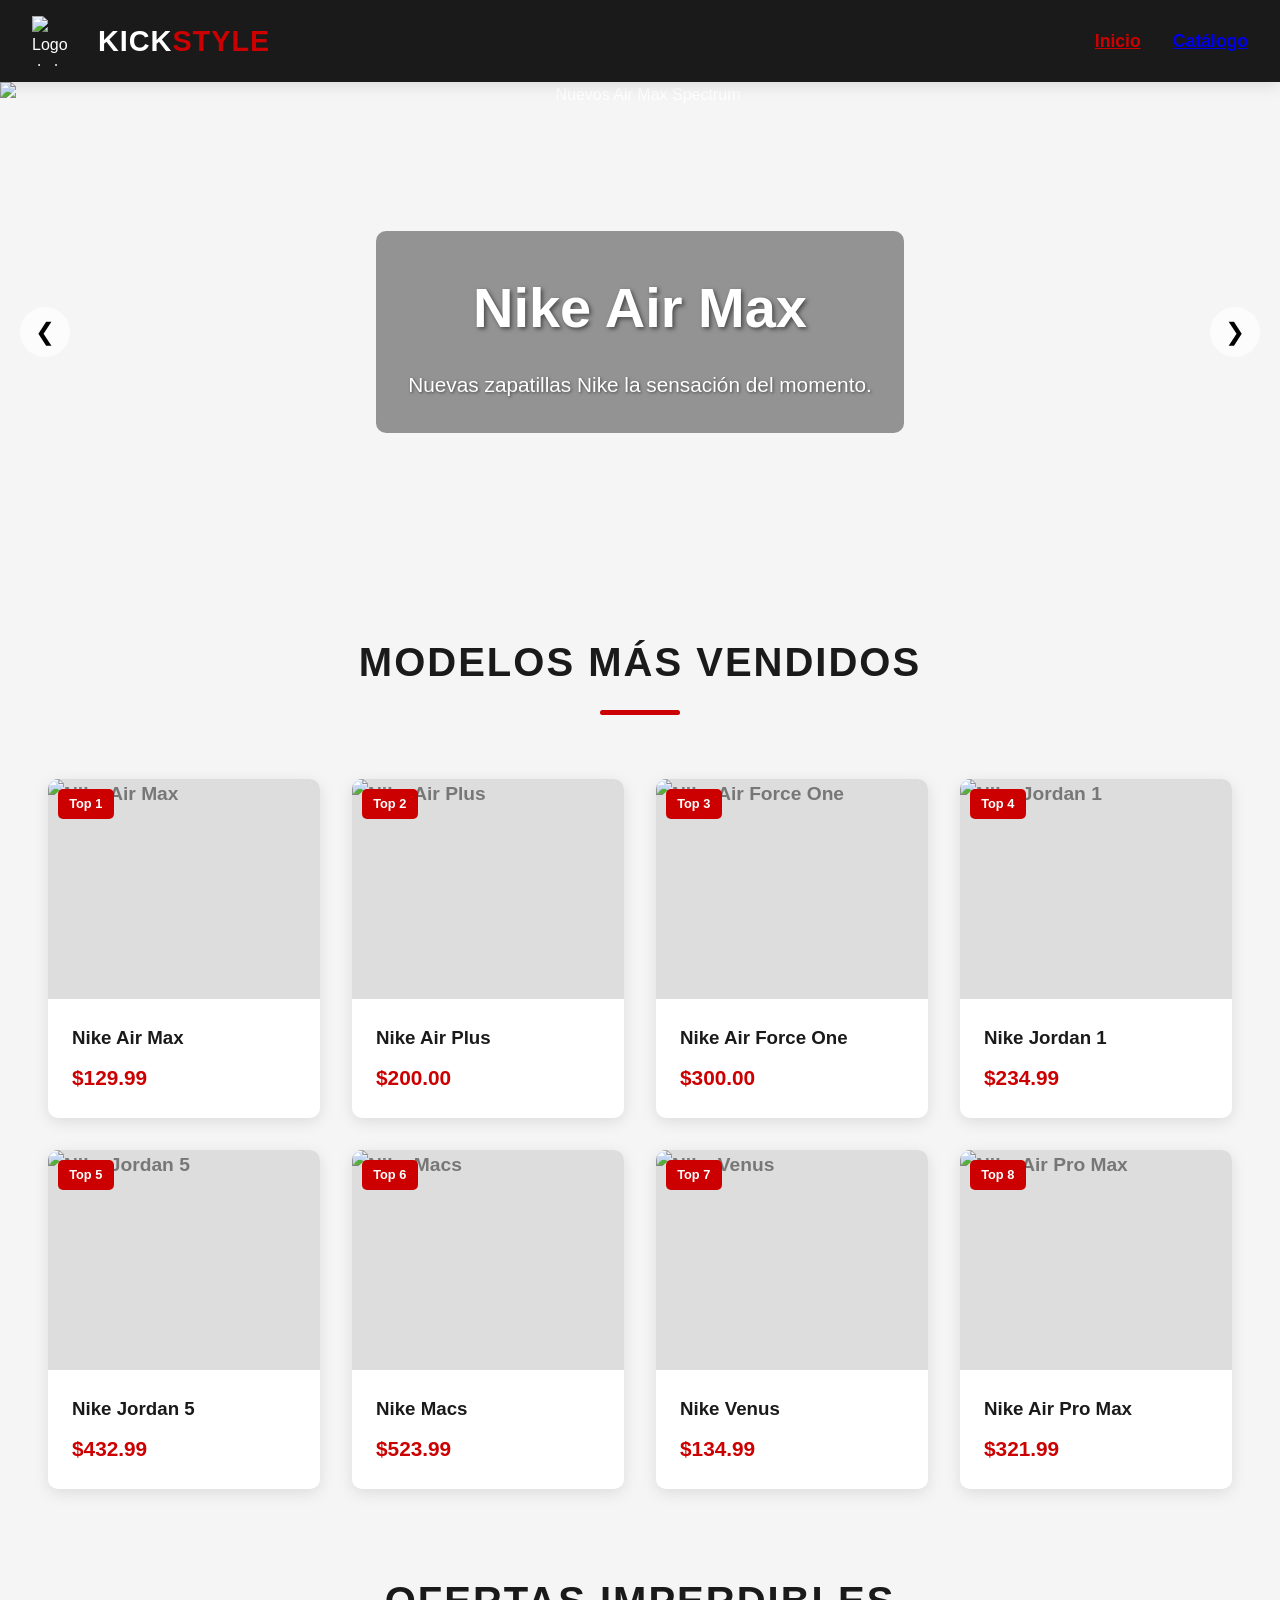
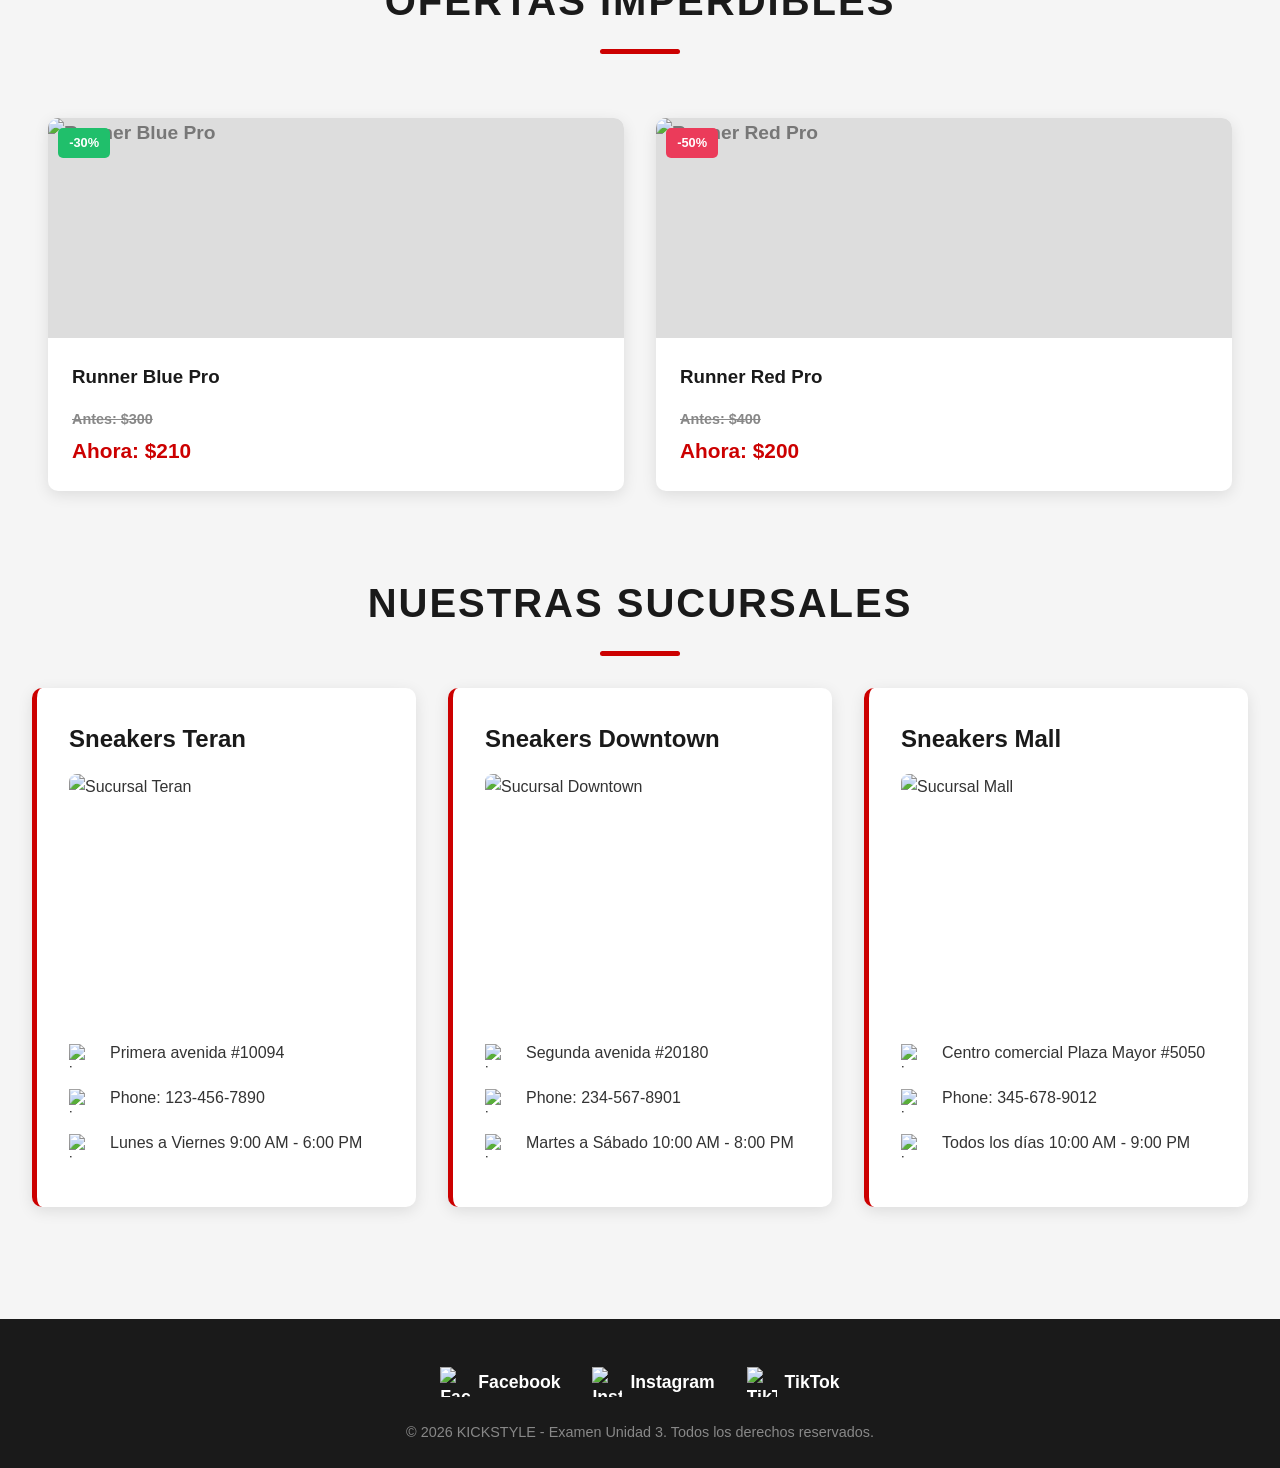
==== index.html @ 7852f63f "Add files via upload" ====
<!DOCTYPE html>
<html lang="es">
<head>
    <meta charset="UTF-8">
    <meta name="viewport" content="width=device-width, initial-scale=1.0">
    <title>Tienda tenis- Inicio</title>
    <link rel="stylesheet" href="style.css">
</head>
<body>

    <header class="header">
        <div class="logo">
            <img src="image/images-2-removebg-preview.png" alt="Logo de la tienda" class="logo-img">
            <h1>KICK<span>STYLE</span></h1>
        </div>
        <nav class="nav">
            <ul>
                <li><a href="index.html" class="active">Inicio</a></li>
                <li><a href="page2.html">Catálogo</a></li>
            </ul>
        </nav>
    </header>

    <main>
        <!-- CARRUSEL -->
        <section>
            <div class="carousel-container">
                <button class="carousel-btn btn-prev" onclick="moveCarousel(-1)">&#10094;</button>
                <div class="carousel-track" id="carouselTrack">
                    <div class="carousel-slide">
                        <img src="image/Zapatillas gratis 1920.jpg" alt="Nuevos Air Max Spectrum" class="carousel-img">
                        <div class="carousel-content">
                            <h2>Nike Air Max</h2>
                            <p>Nuevas zapatillas Nike la sensación del momento.</p>
                        </div>
                    </div>
                    <div class="carousel-slide">
                        <img src="image/Zapatillas gratis Pixabay.png" alt="Sneakers Premium" class="carousel-img">
                        <div class="carousel-content">
                            <h2>Sneakers Premium</h2>
                            <p>Diseño exclusivo y comodidad garantizada.</p>
                        </div>
                    </div>
                    <div class="carousel-slide">
                        <img src="image/Sneakers AI Generated.jpg" alt="Nuevos Air Max Deluxe" class="carousel-img">
                        <div class="carousel-content">
                            <h2>Air Max Deluxe</h2>
                            <p>Tecnología avanzada en cada paso.</p>
                        </div>
                    </div>
                    <div class="carousel-slide">
                        <img src="image/Sneakers Nike AI.png" alt="Nuevos Air Max Premier" class="carousel-img">
                        <div class="carousel-content">
                            <h2>Air Max Premier</h2>
                            <p>Estilo y rendimiento en perfecta armonía.</p>
                        </div>
                    </div>
                </div>
                <button class="carousel-btn btn-next" onclick="moveCarousel(1)">&#10095;</button>
            </div>
        </section>

        <!-- MODELOS MÁS VENDIDOS -->
        <section>
            <h2 class="section-title">Modelos Más Vendidos</h2>
            <div class="grid-container">
                <div class="card">
                    <div class="card-tag">Top 1</div>
                    <div class="card-img"><img src="image/Zapatillas Popmelon.jpg" alt="Nike Air Max"></div>
                    <div class="card-info">
                        <h3>Nike Air Max</h3>
                        <p class="price">$129.99</p>
                    </div>
                </div>
                <div class="card">
                    <div class="card-tag">Top 2</div>
                    <div class="card-img"><img src="image/Sneakers Nike AI.png" alt="Nike Air Plus"></div>
                    <div class="card-info">
                        <h3>Nike Air Plus</h3>
                        <p class="price">$200.00</p>
                    </div>
                </div>
                <div class="card">
                    <div class="card-tag">Top 3</div>
                    <div class="card-img"><img src="image/Sneakers AI Generated.jpg" alt="Nike Air Force One"></div>
                    <div class="card-info">
                        <h3>Nike Air Force One</h3>
                        <p class="price">$300.00</p>
                    </div>
                </div>
                <div class="card">
                    <div class="card-tag">Top 4</div>
                    <div class="card-img"><img src="image/Zapatillas gratis 1920.jpg" alt="Nike Jordan 1"></div>
                    <div class="card-info">
                        <h3>Nike Jordan 1</h3>
                        <p class="price">$234.99</p>
                    </div>
                </div>
                <div class="card">
                    <div class="card-tag">Top 5</div>
                    <div class="card-img"><img src="image/Zapatillas gratis Pixabay.png" alt="Nike Jordan 5"></div>
                    <div class="card-info">
                        <h3>Nike Jordan 5</h3>
                        <p class="price">$432.99</p>
                    </div>
                </div>
                <div class="card">
                    <div class="card-tag">Top 6</div>
                    <div class="card-img"><img src="image/Sneakers Nike AI.png" alt="Nike Macs"></div>
                    <div class="card-info">
                        <h3>Nike Macs</h3>
                        <p class="price">$523.99</p>
                    </div>
                </div>
                <div class="card">
                    <div class="card-tag">Top 7</div>
                    <div class="card-img"><img src="image/Sneakers AI Generated.jpg" alt="Nike Venus"></div>
                    <div class="card-info">
                        <h3>Nike Venus</h3>
                        <p class="price">$134.99</p>
                    </div>
                </div>
                <div class="card">
                    <div class="card-tag">Top 8</div>
                    <div class="card-img"><img src="image/Zapatillas Popmelon.jpg" alt="Nike Air Pro Max"></div>
                    <div class="card-info">
                        <h3>Nike Air Pro Max</h3>
                        <p class="price">$321.99</p>
                    </div>
                </div>
            </div>
        </section>

        <!-- OFERTAS IMPERDIBLES -->
        <section>
            <h2 class="section-title">Ofertas Imperdibles</h2>
            <div class="grid-container" style="grid-template-columns: repeat(2, 1fr);">
                <div class="card">
                    <div class="card-tag" style="background: #20bf6b;">-30%</div>
                    <div class="card-img"><img src="image/Sneakers Nike AI.png" alt="Runner Blue Pro"></div>
                    <div class="card-info">
                        <h3>Runner Blue Pro</h3>
                        <p class="price"><span class="old-price">Antes: $300</span><br>Ahora: $210</p>
                    </div>
                </div>
                <div class="card">
                    <div class="card-tag" style="background: #eb3b5a;">-50%</div>
                    <div class="card-img"><img src="image/Sneakers AI Generated.jpg" alt="Runner Red Pro"></div>
                    <div class="card-info">
                        <h3>Runner Red Pro</h3>
                        <p class="price"><span class="old-price">Antes: $400</span><br>Ahora: $200</p>
                    </div>
                </div>
            </div>
        </section>

        <!-- NUESTRAS SUCURSALES -->
        <section>
            <h2 class="section-title">Nuestras Sucursales</h2>
            <div class="sucursales-container">
                <div class="sucursal-card">
                    <h3>Sneakers Teran</h3>
                    <img src="image/Zapatillas Popmelon.jpg" alt="Sucursal Teran" class="sucursal-img">
                    <div class="sucursal-info">
                        <img src="image/Sneakers Nike AI.png" alt="icono ubicacion">
                        <p>Primera avenida #10094</p>
                    </div>
                    <div class="sucursal-info">
                        <img src="image/Sneakers AI Generated.jpg" alt="icono telefono">
                        <p>Phone: 123-456-7890</p>
                    </div>
                    <div class="sucursal-info">
                        <img src="image/Zapatillas gratis 1920.jpg" alt="icono horario">
                        <p>Lunes a Viernes 9:00 AM - 6:00 PM</p>
                    </div>
                </div>
                <div class="sucursal-card">
                    <h3>Sneakers Downtown</h3>
                    <img src="image/Sneakers Nike AI.png" alt="Sucursal Downtown" class="sucursal-img">
                    <div class="sucursal-info">
                        <img src="image/Zapatillas gratis Pixabay.png" alt="icono ubicacion">
                        <p>Segunda avenida #20180</p>
                    </div>
                    <div class="sucursal-info">
                        <img src="image/Sneakers AI Generated.jpg" alt="icono telefono">
                        <p>Phone: 234-567-8901</p>
                    </div>
                    <div class="sucursal-info">
                        <img src="image/Zapatillas Popmelon.jpg" alt="icono horario">
                        <p>Martes a Sábado 10:00 AM - 8:00 PM</p>
                    </div>
                </div>
                <div class="sucursal-card">
                    <h3>Sneakers Mall</h3>
                    <img src="image/Sneakers AI Generated.jpg" alt="Sucursal Mall" class="sucursal-img">
                    <div class="sucursal-info">
                        <img src="image/Sneakers Nike AI.png" alt="icono ubicacion">
                        <p>Centro comercial Plaza Mayor #5050</p>
                    </div>
                    <div class="sucursal-info">
                        <img src="image/Zapatillas gratis 1920.jpg" alt="icono telefono">
                        <p>Phone: 345-678-9012</p>
                    </div>
                    <div class="sucursal-info">
                        <img src="image/Zapatillas gratis Pixabay.png" alt="icono horario">
                        <p>Todos los días 10:00 AM - 9:00 PM</p>
                    </div>
                </div>
            </div>
        </section>
    </main>

    <footer class="footer">
        <div class="social-links">
            <a href="https://www.facebook.com" target="_blank">
                <img src="image/images-2-removebg-preview.png" alt="Facebook">
                <span>Facebook</span>
            </a>
            <a href="https://www.instagram.com" target="_blank">
                <img src="image/images-2-removebg-preview.png" alt="Instagram">
                <span>Instagram</span>
            </a>
            <a href="https://www.tiktok.com" target="_blank">
                <img src="image/images-2-removebg-preview.png" alt="TikTok">
                <span>TikTok</span>
            </a>
        </div>
        <p>&copy; 2026 KICKSTYLE - Examen Unidad 3. Todos los derechos reservados.</p>
    </footer>
    <script src="script.js"></script>
</body>
</html>
---- style.css ----
:root {
    --primary: #1a1a1a;
    --accent: #cc0000;
    --light: #f5f5f5;
    --text: #333333;
    --white: #ffffff;
    --shadow: 0 4px 15px rgba(0,0,0,0.1);
    --transition: all 0.3s ease;
    --red: #cc0000;
    --dark-red: #990000;
}

* {
    margin: 0;
    padding: 0;
    box-sizing: border-box;
    font-family: 'Segoe UI', Tahoma, Geneva, Verdana, sans-serif;
}

body {
    background-color: var(--light);
    color: var(--text);
    line-height: 1.6;
}

.a {
    text-decoration: none;
    color: inherit;
}

/* --- HEADER Y NAVEGACIÓN --- */
.header {
    background-color: var(--primary);
    color: var(--white);
    padding: 1rem 2rem;
    position: sticky;
    top: 0;
    z-index: 1000;
    display: flex;
    justify-content: space-between;
    align-items: center;
    box-shadow: var(--shadow);
}

.logo {
    display: flex;
    align-items: center;
    gap: 1rem;
}

.logo-img {
    width: 50px;
    height: 50px;
    object-fit: contain;
}

.logo h1 {
    font-size: 1.8rem;
    font-weight: 800;
    letter-spacing: 1px;
}

.logo span {
    color: var(--red);
}

.nav ul {
    display: flex;
    list-style: none;
    gap: 2rem;
}

.nav a {
    font-weight: 600;
    font-size: 1.1rem;
    cursor: pointer;
    transition: var(--transition);
}

.nav a:hover, .nav a.active {
    color: var(--red);
}

.section-title {
    text-align: center;
    font-size: 2.5rem;
    margin: 3rem 0 2rem;
    position: relative;
    text-transform: uppercase;
    color: var(--primary);
    font-weight: 800;
    letter-spacing: 2px;
}

.section-title::after {
    content: '';
    display: block;
    width: 80px;
    height: 5px;
    background-color: var(--red);
    margin: 1rem auto 0;
    border-radius: 3px;
}

/* --- PRODUCT CARDS (REUTILIZABLES) --- */
.grid-container {
    display: grid;
    grid-template-columns: repeat(4, 1fr);
    gap: 2rem;
    padding: 2rem 3rem;
    max-width: 1400px;
    margin: 0 auto;
}

@media (max-width: 1024px) {
    .grid-container {
        grid-template-columns: repeat(2, 1fr);
    }
}

@media (max-width: 768px) {
    .grid-container {
        grid-template-columns: 1fr;
    }
}

.card {
    background: var(--white);
    border-radius: 10px;
    overflow: hidden;
    box-shadow: var(--shadow);
    transition: var(--transition);
    position: relative;
}

.card:hover {
    transform: translateY(-5px);
    box-shadow: 0 8px 25px rgba(204, 0, 0, 0.2);
}

.card-img {
    width: 100%;
    height: 220px;
    background-color: #ddd;
    display: flex;
    align-items: center;
    justify-content: center;
    font-weight: bold;
    color: #777;
    font-size: 1.2rem;
    overflow: hidden;
}

.card-img img {
    width: 100%;
    height: 100%;
    object-fit: cover;
    display: block;
}

.card-info {
    padding: 1.5rem;
}

.card-info h3 {
    color: var(--primary);
    margin-bottom: 0.5rem;
    font-weight: 700;
}

.card-tag {
    position: absolute;
    top: 10px;
    left: 10px;
    background: var(--red);
    color: var(--white);
    padding: 0.3rem 0.7rem;
    font-size: 0.8rem;
    font-weight: bold;
    border-radius: 5px;
}

.price {
    font-size: 1.3rem;
    font-weight: 700;
    color: var(--red);
    margin-top: 0.5rem;
}

.old-price {
    text-decoration: line-through;
    color: #888;
    font-size: 0.9rem;
    margin-right: 0.5rem;
}

/* --- PÁGINA DE INICIO: Carrusel --- */
.carousel-container {
    max-width: 100%;
    margin: 0 auto;
    position: relative;
    overflow: hidden;
    border-radius: 0;
    box-shadow: none;
    height: 500px;
}

.carousel-track {
    display: flex;
    height: 100%;
    transition: transform 0.5s ease-in-out;
}

.carousel-slide {
    min-width: 100%;
    height: 100%;
    display: flex;
    align-items: center;
    justify-content: center;
    flex-direction: column;
    color: white;
    text-align: center;
    background-size: cover;
    background-position: center;
    position: relative;
}

.carousel-img {
    position: absolute;
    width: 100%;
    height: 100%;
    object-fit: cover;
    top: 0;
    left: 0;
}

.carousel-content {
    position: relative;
    z-index: 2;
    background: rgba(0, 0, 0, 0.4);
    padding: 2rem;
    border-radius: 10px;
}

.carousel-slide h2 {
    font-size: 3.5rem;
    margin-bottom: 1rem;
    font-weight: 800;
    text-shadow: 2px 2px 4px rgba(0, 0, 0, 0.5);
}

.carousel-slide p {
    font-size: 1.3rem;
    text-shadow: 1px 1px 3px rgba(0, 0, 0, 0.5);
}

.carousel-btn {
    position: absolute;
    top: 50%;
    transform: translateY(-50%);
    background: rgba(255, 255, 255, 0.7);
    border: none;
    width: 50px;
    height: 50px;
    border-radius: 50%;
    font-size: 1.5rem;
    cursor: pointer;
    transition: var(--transition);
    z-index: 10;
}

.carousel-btn:hover {
    background: var(--red);
    color: white;
}

.btn-prev {
    left: 20px;
}

.btn-next {
    right: 20px;
}

/* Sucursales */
.sucursales-container {
    display: grid;
    grid-template-columns: repeat(3, 1fr);
    gap: 2rem;
    padding: 0 2rem 3rem;
    max-width: 1400px;
    margin: 0 auto;
}

@media (max-width: 1024px) {
    .sucursales-container {
        grid-template-columns: repeat(2, 1fr);
    }
}

@media (max-width: 768px) {
    .sucursales-container {
        grid-template-columns: 1fr;
    }
}

.sucursal-card {
    background: var(--white);
    padding: 2rem;
    border-radius: 10px;
    box-shadow: var(--shadow);
    border-left: 5px solid var(--red);
}

.sucursal-card h3 {
    color: var(--primary);
    margin-bottom: 1rem;
    font-size: 1.5rem;
    font-weight: 800;
}

.sucursal-img {
    width: 100%;
    height: 250px;
    object-fit: cover;
    border-radius: 8px;
    margin: 1rem 0;
    display: block;
}

.sucursal-info {
    display: flex;
    align-items: flex-start;
    gap: 1rem;
    margin: 1rem 0;
    font-size: 1rem;
}

.sucursal-info img {
    width: 25px;
    height: 25px;
    flex-shrink: 0;
    margin-top: 0.25rem;
}

.sucursal-info p {
    margin: 0;
}

/* --- PÁGINA DE CATÁLOGO: Filtros --- */
.filter-buttons {
    display: flex;
    justify-content: center;
    gap: 1rem;
    margin-bottom: 2rem;
    flex-wrap: wrap;
}

.filter-btn {
    padding: 0.6rem 1.5rem;
    border: 2px solid var(--primary);
    background: transparent;
    font-weight: 600;
    border-radius: 25px;
    cursor: pointer;
    transition: var(--transition);
}

.filter-btn.active, .filter-btn:hover {
    background: var(--red);
    color: var(--white);
    border-color: var(--red);
}

/* --- FOOTER --- */
.footer {
    background-color: var(--primary);
    color: var(--white);
    text-align: center;
    padding: 3rem 2rem 1.5rem;
    margin-top: 4rem;
}

.social-links {
    display: flex;
    justify-content: center;
    gap: 2rem;
    margin-bottom: 1.5rem;
    flex-wrap: wrap;
}

.social-links a {
    font-size: 1.1rem;
    font-weight: 600;
    transition: var(--transition);
    display: flex;
    align-items: center;
    gap: 0.5rem;
    text-decoration: none;
    color: var(--white);
}

.social-links a:hover {
    color: var(--red);
}

.social-links img {
    width: 30px;
    height: 30px;
}

footer p {
    font-size: 0.9rem;
    color: #888;
}
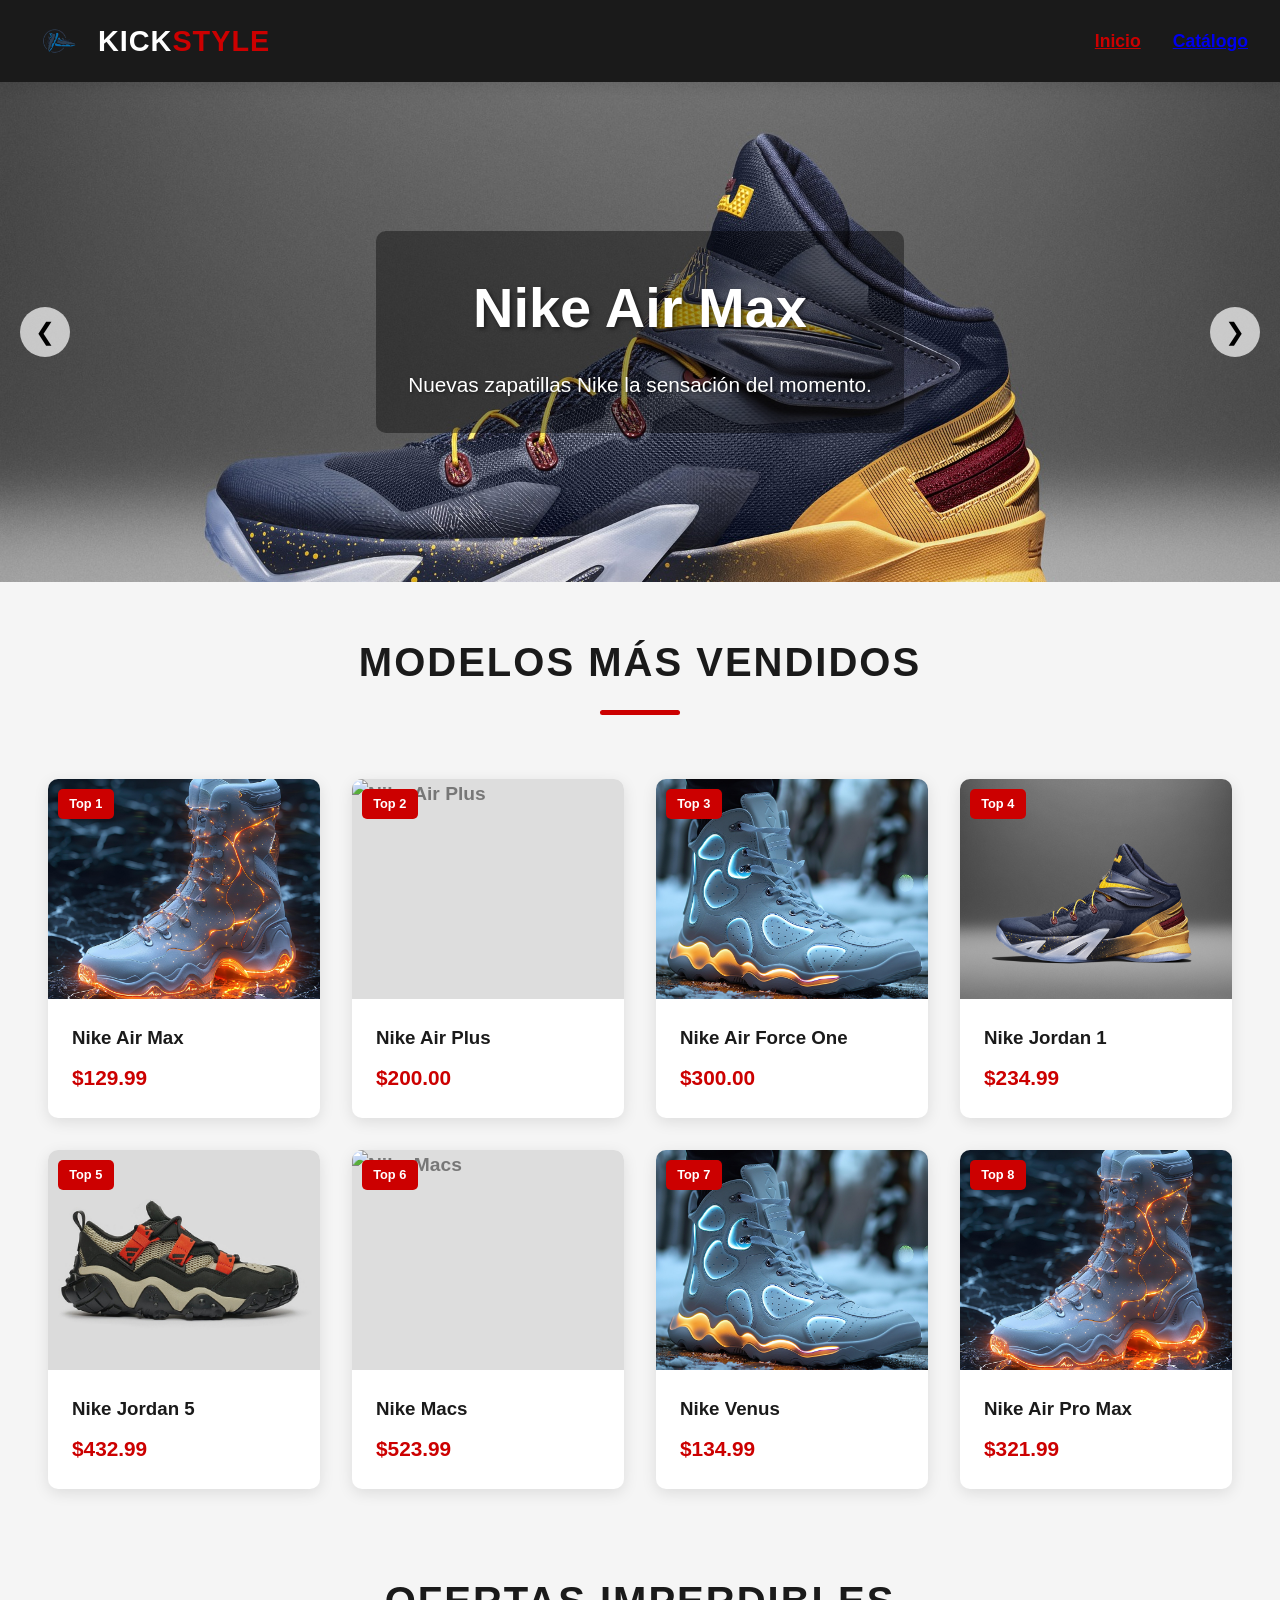
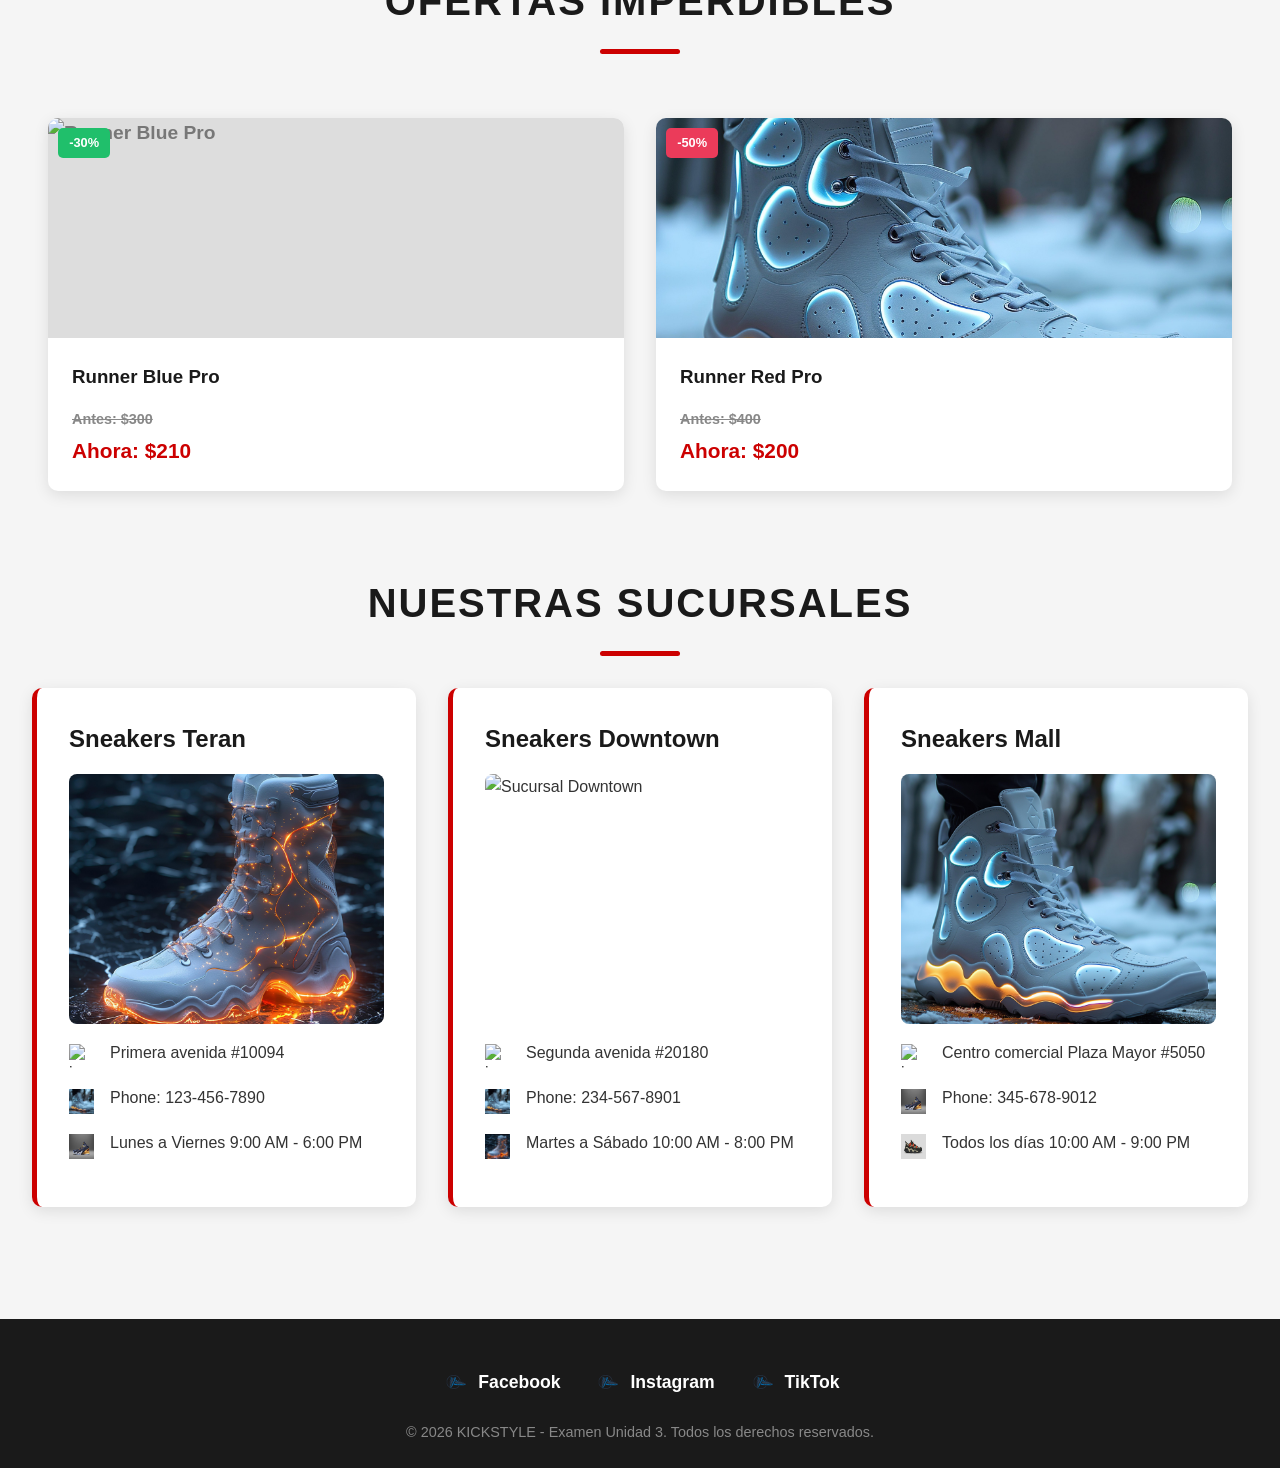
==== commit 5c91b863: "Update image paths to remove 'image/' prefix" ====
--- a/index.html
+++ b/index.html
@@ -10,7 +10,7 @@
 
     <header class="header">
         <div class="logo">
-            <img src="image/images-2-removebg-preview.png" alt="Logo de la tienda" class="logo-img">
+            <img src="/images-2-removebg-preview.png" alt="Logo de la tienda" class="logo-img">
             <h1>KICK<span>STYLE</span></h1>
         </div>
         <nav class="nav">
@@ -28,28 +28,28 @@
                 <button class="carousel-btn btn-prev" onclick="moveCarousel(-1)">&#10094;</button>
                 <div class="carousel-track" id="carouselTrack">
                     <div class="carousel-slide">
-                        <img src="image/Zapatillas gratis 1920.jpg" alt="Nuevos Air Max Spectrum" class="carousel-img">
+                        <img src="/Zapatillas gratis 1920.jpg" alt="Nuevos Air Max Spectrum" class="carousel-img">
                         <div class="carousel-content">
                             <h2>Nike Air Max</h2>
                             <p>Nuevas zapatillas Nike la sensación del momento.</p>
                         </div>
                     </div>
                     <div class="carousel-slide">
-                        <img src="image/Zapatillas gratis Pixabay.png" alt="Sneakers Premium" class="carousel-img">
+                        <img src="/Zapatillas gratis Pixabay.png" alt="Sneakers Premium" class="carousel-img">
                         <div class="carousel-content">
                             <h2>Sneakers Premium</h2>
                             <p>Diseño exclusivo y comodidad garantizada.</p>
                         </div>
                     </div>
                     <div class="carousel-slide">
-                        <img src="image/Sneakers AI Generated.jpg" alt="Nuevos Air Max Deluxe" class="carousel-img">
+                        <img src="/Sneakers AI Generated.jpg" alt="Nuevos Air Max Deluxe" class="carousel-img">
                         <div class="carousel-content">
                             <h2>Air Max Deluxe</h2>
                             <p>Tecnología avanzada en cada paso.</p>
                         </div>
                     </div>
                     <div class="carousel-slide">
-                        <img src="image/Sneakers Nike AI.png" alt="Nuevos Air Max Premier" class="carousel-img">
+                        <img src="/Sneakers Nike AI.png" alt="Nuevos Air Max Premier" class="carousel-img">
                         <div class="carousel-content">
                             <h2>Air Max Premier</h2>
                             <p>Estilo y rendimiento en perfecta armonía.</p>
@@ -66,7 +66,7 @@
             <div class="grid-container">
                 <div class="card">
                     <div class="card-tag">Top 1</div>
-                    <div class="card-img"><img src="image/Zapatillas Popmelon.jpg" alt="Nike Air Max"></div>
+                    <div class="card-img"><img src="/Zapatillas Popmelon.jpg" alt="Nike Air Max"></div>
                     <div class="card-info">
                         <h3>Nike Air Max</h3>
                         <p class="price">$129.99</p>
@@ -74,7 +74,7 @@
                 </div>
                 <div class="card">
                     <div class="card-tag">Top 2</div>
-                    <div class="card-img"><img src="image/Sneakers Nike AI.png" alt="Nike Air Plus"></div>
+                    <div class="card-img"><img src="/Sneakers Nike AI.png" alt="Nike Air Plus"></div>
                     <div class="card-info">
                         <h3>Nike Air Plus</h3>
                         <p class="price">$200.00</p>
@@ -82,7 +82,7 @@
                 </div>
                 <div class="card">
                     <div class="card-tag">Top 3</div>
-                    <div class="card-img"><img src="image/Sneakers AI Generated.jpg" alt="Nike Air Force One"></div>
+                    <div class="card-img"><img src="/Sneakers AI Generated.jpg" alt="Nike Air Force One"></div>
                     <div class="card-info">
                         <h3>Nike Air Force One</h3>
                         <p class="price">$300.00</p>
@@ -90,7 +90,7 @@
                 </div>
                 <div class="card">
                     <div class="card-tag">Top 4</div>
-                    <div class="card-img"><img src="image/Zapatillas gratis 1920.jpg" alt="Nike Jordan 1"></div>
+                    <div class="card-img"><img src="/Zapatillas gratis 1920.jpg" alt="Nike Jordan 1"></div>
                     <div class="card-info">
                         <h3>Nike Jordan 1</h3>
                         <p class="price">$234.99</p>
@@ -98,7 +98,7 @@
                 </div>
                 <div class="card">
                     <div class="card-tag">Top 5</div>
-                    <div class="card-img"><img src="image/Zapatillas gratis Pixabay.png" alt="Nike Jordan 5"></div>
+                    <div class="card-img"><img src="/Zapatillas gratis Pixabay.png" alt="Nike Jordan 5"></div>
                     <div class="card-info">
                         <h3>Nike Jordan 5</h3>
                         <p class="price">$432.99</p>
@@ -106,7 +106,7 @@
                 </div>
                 <div class="card">
                     <div class="card-tag">Top 6</div>
-                    <div class="card-img"><img src="image/Sneakers Nike AI.png" alt="Nike Macs"></div>
+                    <div class="card-img"><img src="/Sneakers Nike AI.png" alt="Nike Macs"></div>
                     <div class="card-info">
                         <h3>Nike Macs</h3>
                         <p class="price">$523.99</p>
@@ -114,7 +114,7 @@
                 </div>
                 <div class="card">
                     <div class="card-tag">Top 7</div>
-                    <div class="card-img"><img src="image/Sneakers AI Generated.jpg" alt="Nike Venus"></div>
+                    <div class="card-img"><img src="/Sneakers AI Generated.jpg" alt="Nike Venus"></div>
                     <div class="card-info">
                         <h3>Nike Venus</h3>
                         <p class="price">$134.99</p>
@@ -122,7 +122,7 @@
                 </div>
                 <div class="card">
                     <div class="card-tag">Top 8</div>
-                    <div class="card-img"><img src="image/Zapatillas Popmelon.jpg" alt="Nike Air Pro Max"></div>
+                    <div class="card-img"><img src="/Zapatillas Popmelon.jpg" alt="Nike Air Pro Max"></div>
                     <div class="card-info">
                         <h3>Nike Air Pro Max</h3>
                         <p class="price">$321.99</p>
@@ -137,7 +137,7 @@
             <div class="grid-container" style="grid-template-columns: repeat(2, 1fr);">
                 <div class="card">
                     <div class="card-tag" style="background: #20bf6b;">-30%</div>
-                    <div class="card-img"><img src="image/Sneakers Nike AI.png" alt="Runner Blue Pro"></div>
+                    <div class="card-img"><img src="/Sneakers Nike AI.png" alt="Runner Blue Pro"></div>
                     <div class="card-info">
                         <h3>Runner Blue Pro</h3>
                         <p class="price"><span class="old-price">Antes: $300</span><br>Ahora: $210</p>
@@ -145,7 +145,7 @@
                 </div>
                 <div class="card">
                     <div class="card-tag" style="background: #eb3b5a;">-50%</div>
-                    <div class="card-img"><img src="image/Sneakers AI Generated.jpg" alt="Runner Red Pro"></div>
+                    <div class="card-img"><img src="/Sneakers AI Generated.jpg" alt="Runner Red Pro"></div>
                     <div class="card-info">
                         <h3>Runner Red Pro</h3>
                         <p class="price"><span class="old-price">Antes: $400</span><br>Ahora: $200</p>
@@ -160,49 +160,49 @@
             <div class="sucursales-container">
                 <div class="sucursal-card">
                     <h3>Sneakers Teran</h3>
-                    <img src="image/Zapatillas Popmelon.jpg" alt="Sucursal Teran" class="sucursal-img">
-                    <div class="sucursal-info">
-                        <img src="image/Sneakers Nike AI.png" alt="icono ubicacion">
+                    <img src="/Zapatillas Popmelon.jpg" alt="Sucursal Teran" class="sucursal-img">
+                    <div class="sucursal-info">
+                        <img src="/Sneakers Nike AI.png" alt="icono ubicacion">
                         <p>Primera avenida #10094</p>
                     </div>
                     <div class="sucursal-info">
-                        <img src="image/Sneakers AI Generated.jpg" alt="icono telefono">
+                        <img src="/Sneakers AI Generated.jpg" alt="icono telefono">
                         <p>Phone: 123-456-7890</p>
                     </div>
                     <div class="sucursal-info">
-                        <img src="image/Zapatillas gratis 1920.jpg" alt="icono horario">
+                        <img src="/Zapatillas gratis 1920.jpg" alt="icono horario">
                         <p>Lunes a Viernes 9:00 AM - 6:00 PM</p>
                     </div>
                 </div>
                 <div class="sucursal-card">
                     <h3>Sneakers Downtown</h3>
-                    <img src="image/Sneakers Nike AI.png" alt="Sucursal Downtown" class="sucursal-img">
+                    <img src="/Sneakers Nike AI.png" alt="Sucursal Downtown" class="sucursal-img">
                     <div class="sucursal-info">
                         <img src="image/Zapatillas gratis Pixabay.png" alt="icono ubicacion">
                         <p>Segunda avenida #20180</p>
                     </div>
                     <div class="sucursal-info">
-                        <img src="image/Sneakers AI Generated.jpg" alt="icono telefono">
+                        <img src="/Sneakers AI Generated.jpg" alt="icono telefono">
                         <p>Phone: 234-567-8901</p>
                     </div>
                     <div class="sucursal-info">
-                        <img src="image/Zapatillas Popmelon.jpg" alt="icono horario">
+                        <img src="/Zapatillas Popmelon.jpg" alt="icono horario">
                         <p>Martes a Sábado 10:00 AM - 8:00 PM</p>
                     </div>
                 </div>
                 <div class="sucursal-card">
                     <h3>Sneakers Mall</h3>
-                    <img src="image/Sneakers AI Generated.jpg" alt="Sucursal Mall" class="sucursal-img">
+                    <img src="/Sneakers AI Generated.jpg" alt="Sucursal Mall" class="sucursal-img">
                     <div class="sucursal-info">
                         <img src="image/Sneakers Nike AI.png" alt="icono ubicacion">
                         <p>Centro comercial Plaza Mayor #5050</p>
                     </div>
                     <div class="sucursal-info">
-                        <img src="image/Zapatillas gratis 1920.jpg" alt="icono telefono">
+                        <img src="/Zapatillas gratis 1920.jpg" alt="icono telefono">
                         <p>Phone: 345-678-9012</p>
                     </div>
                     <div class="sucursal-info">
-                        <img src="image/Zapatillas gratis Pixabay.png" alt="icono horario">
+                        <img src="/Zapatillas gratis Pixabay.png" alt="icono horario">
                         <p>Todos los días 10:00 AM - 9:00 PM</p>
                     </div>
                 </div>
@@ -213,15 +213,15 @@
     <footer class="footer">
         <div class="social-links">
             <a href="https://www.facebook.com" target="_blank">
-                <img src="image/images-2-removebg-preview.png" alt="Facebook">
+                <img src="/images-2-removebg-preview.png" alt="Facebook">
                 <span>Facebook</span>
             </a>
             <a href="https://www.instagram.com" target="_blank">
-                <img src="image/images-2-removebg-preview.png" alt="Instagram">
+                <img src="/images-2-removebg-preview.png" alt="Instagram">
                 <span>Instagram</span>
             </a>
             <a href="https://www.tiktok.com" target="_blank">
-                <img src="image/images-2-removebg-preview.png" alt="TikTok">
+                <img src="/images-2-removebg-preview.png" alt="TikTok">
                 <span>TikTok</span>
             </a>
         </div>
@@ -229,4 +229,4 @@
     </footer>
     <script src="script.js"></script>
 </body>
-</html>+</html>
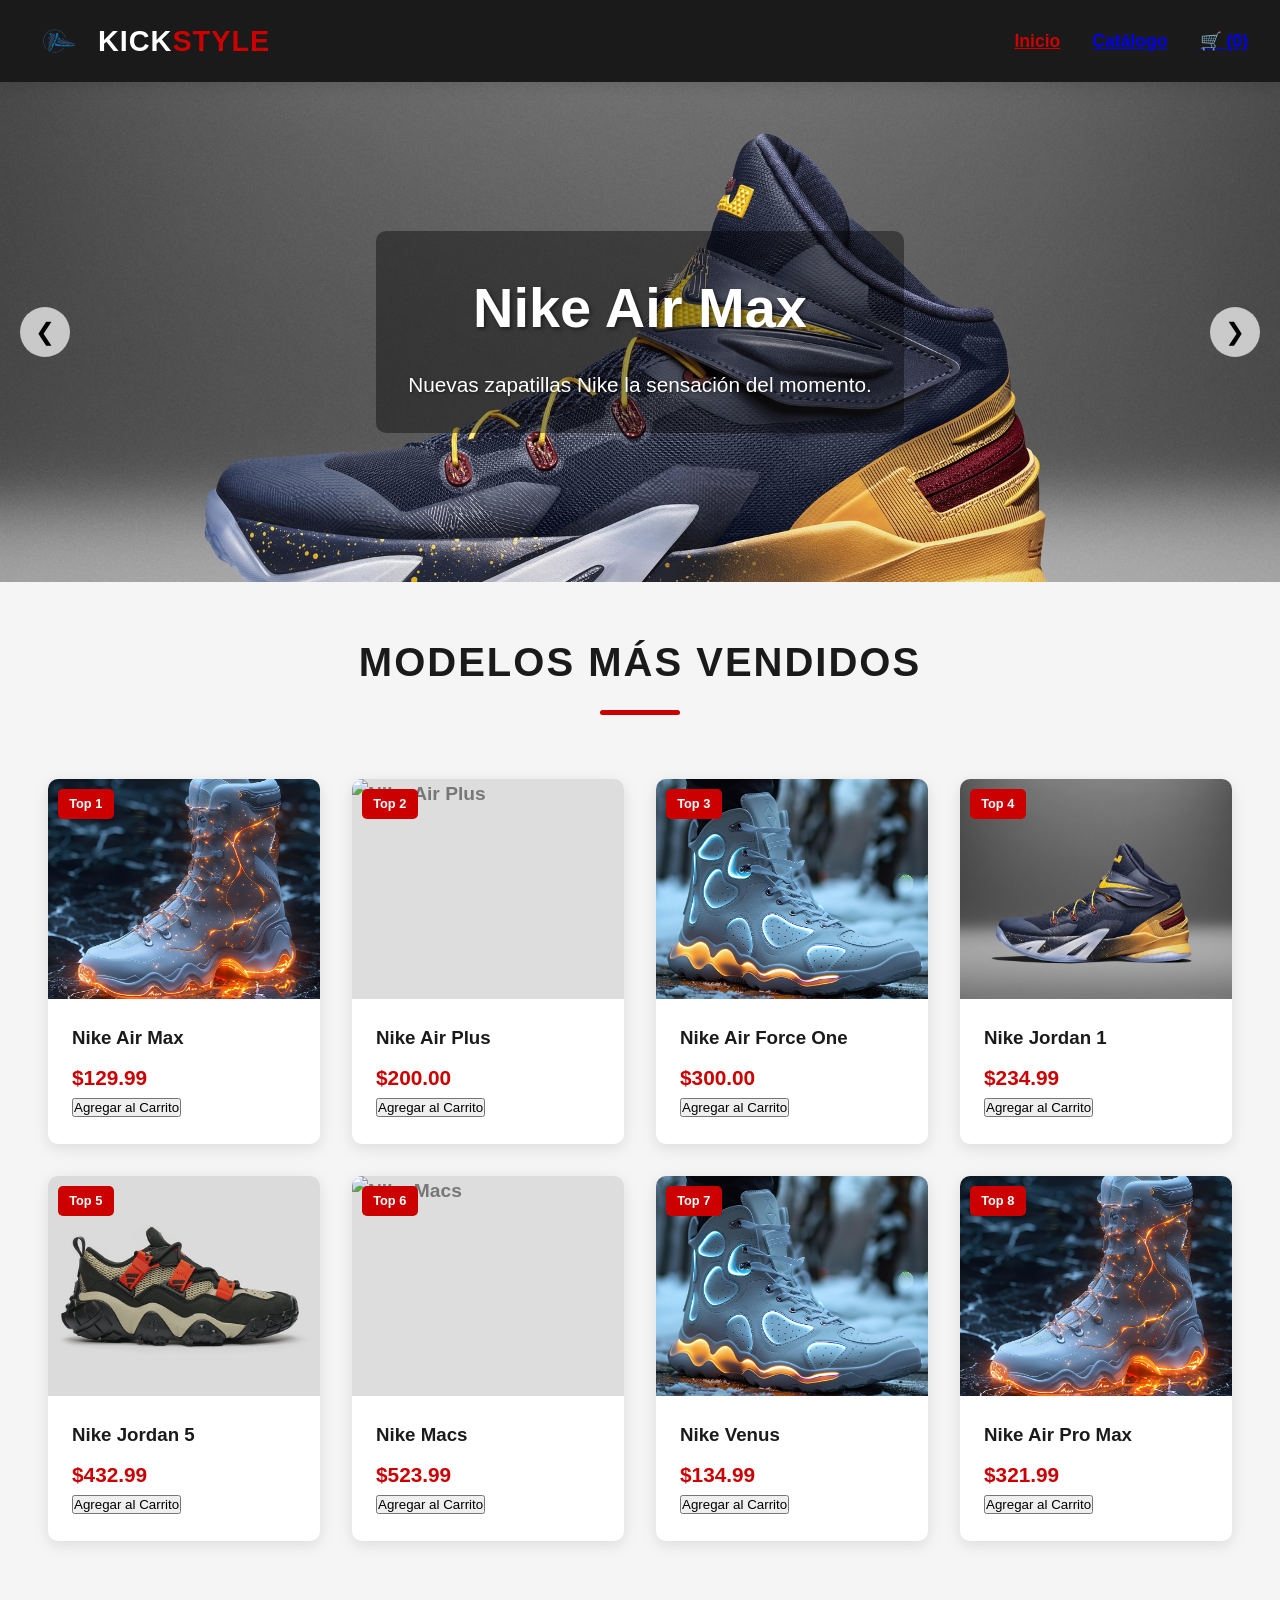
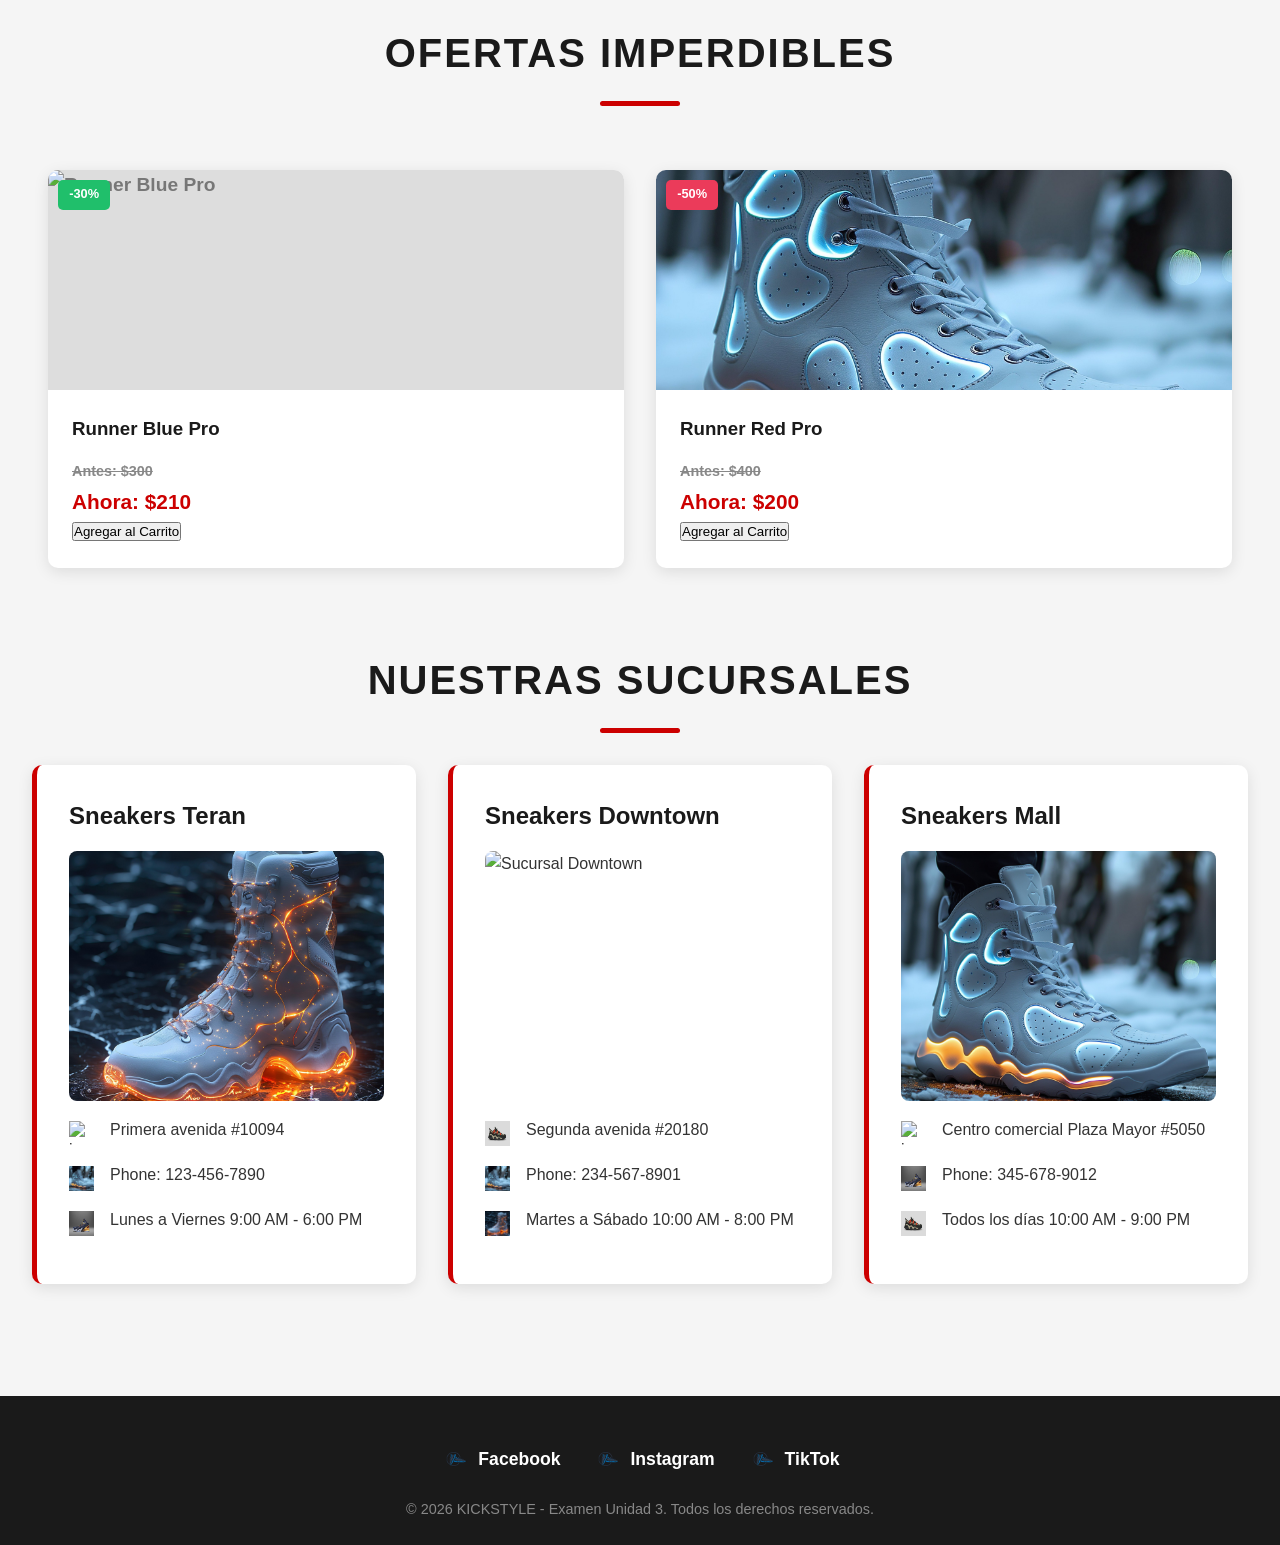
==== commit 43cc3826: "Update index.html" ====
--- a/index.html
+++ b/index.html
@@ -17,6 +17,7 @@
             <ul>
                 <li><a href="index.html" class="active">Inicio</a></li>
                 <li><a href="page2.html">Catálogo</a></li>
+                <li><a href="carrito.html" class="carrito-icon">🛒 (0)</a></li>
             </ul>
         </nav>
     </header>
@@ -70,6 +71,7 @@
                     <div class="card-info">
                         <h3>Nike Air Max</h3>
                         <p class="price">$129.99</p>
+                        <button class="btn-carrito" onclick="agregarAlCarrito('Nike Air Max', '129.99', '/Zapatillas Popmelon.jpg', 'Top Vendido')">Agregar al Carrito</button>
                     </div>
                 </div>
                 <div class="card">
@@ -78,6 +80,7 @@
                     <div class="card-info">
                         <h3>Nike Air Plus</h3>
                         <p class="price">$200.00</p>
+                        <button class="btn-carrito" onclick="agregarAlCarrito('Nike Air Plus', '200.00', '/Sneakers Nike AI.png', 'Top Vendido')">Agregar al Carrito</button>
                     </div>
                 </div>
                 <div class="card">
@@ -86,6 +89,7 @@
                     <div class="card-info">
                         <h3>Nike Air Force One</h3>
                         <p class="price">$300.00</p>
+                        <button class="btn-carrito" onclick="agregarAlCarrito('Nike Air Force One', '300.00', '/Sneakers AI Generated.jpg', 'Top Vendido')">Agregar al Carrito</button>
                     </div>
                 </div>
                 <div class="card">
@@ -94,6 +98,7 @@
                     <div class="card-info">
                         <h3>Nike Jordan 1</h3>
                         <p class="price">$234.99</p>
+                        <button class="btn-carrito" onclick="agregarAlCarrito('Nike Jordan 1', '234.99', '/Zapatillas gratis 1920.jpg', 'Top Vendido')">Agregar al Carrito</button>
                     </div>
                 </div>
                 <div class="card">
@@ -102,6 +107,7 @@
                     <div class="card-info">
                         <h3>Nike Jordan 5</h3>
                         <p class="price">$432.99</p>
+                        <button class="btn-carrito" onclick="agregarAlCarrito('Nike Jordan 5', '432.99', '/Zapatillas gratis Pixabay.png', 'Top Vendido')">Agregar al Carrito</button>
                     </div>
                 </div>
                 <div class="card">
@@ -110,6 +116,7 @@
                     <div class="card-info">
                         <h3>Nike Macs</h3>
                         <p class="price">$523.99</p>
+                        <button class="btn-carrito" onclick="agregarAlCarrito('Nike Macs', '523.99', '/Sneakers Nike AI.png', 'Top Vendido')">Agregar al Carrito</button>
                     </div>
                 </div>
                 <div class="card">
@@ -118,6 +125,7 @@
                     <div class="card-info">
                         <h3>Nike Venus</h3>
                         <p class="price">$134.99</p>
+                        <button class="btn-carrito" onclick="agregarAlCarrito('Nike Venus', '134.99', '/Sneakers AI Generated.jpg', 'Top Vendido')">Agregar al Carrito</button>
                     </div>
                 </div>
                 <div class="card">
@@ -126,6 +134,7 @@
                     <div class="card-info">
                         <h3>Nike Air Pro Max</h3>
                         <p class="price">$321.99</p>
+                        <button class="btn-carrito" onclick="agregarAlCarrito('Nike Air Pro Max', '321.99', '/Zapatillas Popmelon.jpg', 'Top Vendido')">Agregar al Carrito</button>
                     </div>
                 </div>
             </div>
@@ -141,6 +150,7 @@
                     <div class="card-info">
                         <h3>Runner Blue Pro</h3>
                         <p class="price"><span class="old-price">Antes: $300</span><br>Ahora: $210</p>
+                        <button class="btn-carrito" onclick="agregarAlCarrito('Runner Blue Pro', '210.00', '/Sneakers Nike AI.png', 'Oferta')">Agregar al Carrito</button>
                     </div>
                 </div>
                 <div class="card">
@@ -149,6 +159,7 @@
                     <div class="card-info">
                         <h3>Runner Red Pro</h3>
                         <p class="price"><span class="old-price">Antes: $400</span><br>Ahora: $200</p>
+                        <button class="btn-carrito" onclick="agregarAlCarrito('Runner Red Pro', '200.00', 'image/Sneakers AI Generated.jpg', 'Oferta')">Agregar al Carrito</button>
                     </div>
                 </div>
             </div>
@@ -178,7 +189,7 @@
                     <h3>Sneakers Downtown</h3>
                     <img src="/Sneakers Nike AI.png" alt="Sucursal Downtown" class="sucursal-img">
                     <div class="sucursal-info">
-                        <img src="image/Zapatillas gratis Pixabay.png" alt="icono ubicacion">
+                        <img src="/Zapatillas gratis Pixabay.png" alt="icono ubicacion">
                         <p>Segunda avenida #20180</p>
                     </div>
                     <div class="sucursal-info">
@@ -194,7 +205,7 @@
                     <h3>Sneakers Mall</h3>
                     <img src="/Sneakers AI Generated.jpg" alt="Sucursal Mall" class="sucursal-img">
                     <div class="sucursal-info">
-                        <img src="image/Sneakers Nike AI.png" alt="icono ubicacion">
+                        <img src="/Sneakers Nike AI.png" alt="icono ubicacion">
                         <p>Centro comercial Plaza Mayor #5050</p>
                     </div>
                     <div class="sucursal-info">
@@ -221,7 +232,7 @@
                 <span>Instagram</span>
             </a>
             <a href="https://www.tiktok.com" target="_blank">
-                <img src="/images-2-removebg-preview.png" alt="TikTok">
+                <img src="  /images-2-removebg-preview.png" alt="TikTok">
                 <span>TikTok</span>
             </a>
         </div>
